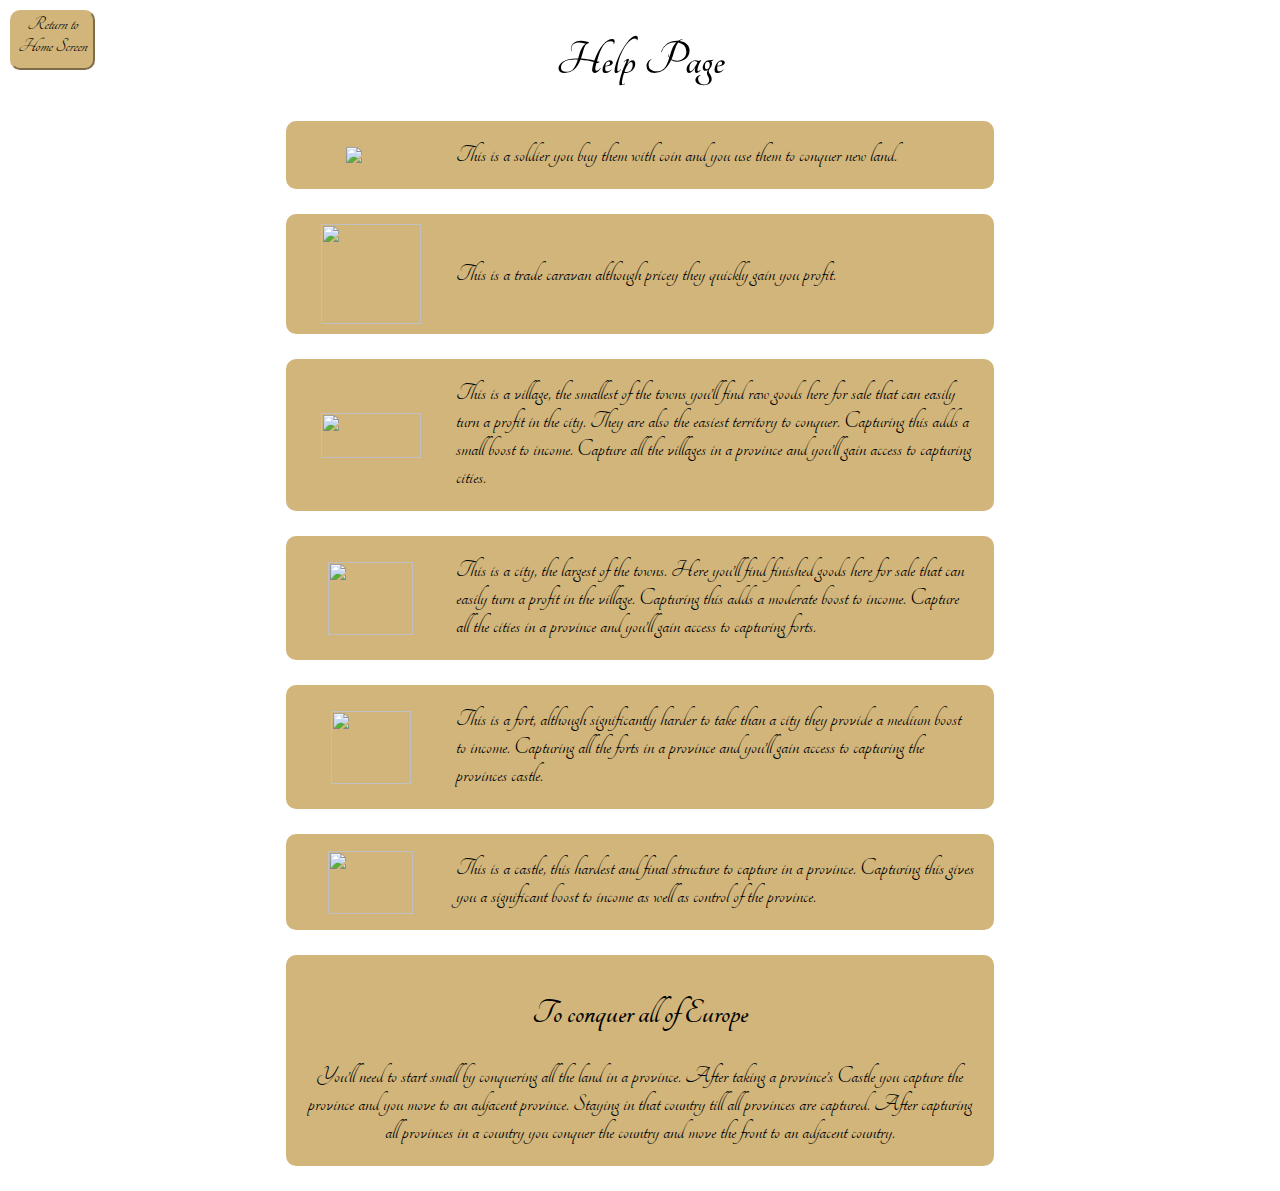
==== Help/help.html @ 7fa64fc6 "Redid file names" ====
<!DOCTYPE html>
<html>
<head>
    <meta charset="utf-8" />
    <meta http-equiv="X-UA-Compatible" content="IE=edge">
    <title>Help Page</title>
    <meta name="viewport" content="width=device-width, initial-scale=1">
    <link href="https://fonts.googleapis.com/css?family=Tangerine" rel="stylesheet">
    <link rel="stylesheet" href="https://use.fontawesome.com/releases/v5.1.1/css/all.css" integrity="sha384-O8whS3fhG2OnA5Kas0Y9l3cfpmYjapjI0E4theH4iuMD+pLhbf6JI0jIMfYcK3yZ" crossorigin="anonymous">
    <link rel="stylesheet" type="text/css" media="screen" href="help_styles.css" />
    <!-- <script src="main.js"></script> -->
</head>
<body>
    <!-- https://source.unsplash.com -->

    <div class="return_button">
        <a  class="back" href="../index.html">
            <button class="button" type="button"><i class="fas fa-chevron-circle-left back_button"><p class="return">Return to Home Screen</p></i></button>
        </a>
    </div>

    <h1 class="title">Help Page</h1>

    <div class="content">
        <div class="help_box">
            <div class="help_icon"><img src="http://getdrawings.com/img/knight-helmet-silhouette-3.png" width="50" hieght="66"/></div>
            <p class="help_text">This is a soldier you buy them with coin and you use them to conquer new land.</p>
        </div>

        <div class="help_box">
            <div class="help_icon"><img src="http://getdrawings.com/img/horse-and-wagon-silhouette-7.png" width="100" height="100"/></div>
            <p class="help_text">This is a trade caravan although pricey they quickly gain you profit.</p>
        </div>

        <div class="help_box">
            <div class="help_icon"><img src="../img/Icons/Village.svg" width="100" height="45"/></div>
            <p class="help_text">This is a village, the smallest of the towns you’ll find raw goods here for sale that can easily turn a profit in the city. They are also the easiest territory to conquer. Capturing this adds a small boost to income. Capture all the villages in a province and you’ll gain access to capturing cities.</p>
        </div>

        <div class="help_box">
            <div class="help_icon"><img src="../img/Icons/City.svg" width="85" height="73"/></div>
            <p class="help_text">This is a city, the largest of the towns. Here you’ll find finished goods here for sale that can easily turn a profit in the village. Capturing this adds a moderate boost to income. Capture all the cities in a province and you’ll gain access to capturing forts.</p>
        </div>

        <div class="help_box">
            <div class="help_icon"><img src="../img/Icons/Fort.svg" width="80" height="73" /></div>
            <p class="help_text">This is a fort, although significantly harder to take than a city they provide a medium boost to income. Capturing all the forts in a province and you’ll gain access to capturing the provinces castle.</p>
        </div>

         <div class="help_box">
            <div class="help_icon"><img src="../img/Icons/Castle.svg" width="85"height="63" /></div>
            <p class="help_text">This is a castle, this hardest and final structure to capture in a province. Capturing this gives you a significant boost to income as well as control of the province.</p>
        </div>

        <div class="help_box help_box_special">
            <h2>To conquer all of Europe</h2>
            <p class="help_text">You’ll need to start small by conquering all the land in a province. After taking a province’s Castle you capture the province and you move to an adjacent province. Staying in that country till all provinces are captured. After capturing all provinces in a country you conquer the country and move the front to an adjacent country.</p>
        </div>
    </div>
</body>
</html>
---- Help/help_styles.css ----
html {
    background: url('../img/EuropaTitleScreenMapa.jpg') no-repeat center center fixed;
}
 /* button stuff */
.return_button {
    position: absolute;
    top: 10px;
    left: 10px;
}

.return {
    font-family: 'Tangerine', cursive;
    font-size: 20px;
    font-weight: 400;
    margin-top: 0px;
}

.button {
    height: 60px;
    width: 85px;
    -webkit-border-radius: 10px;
    -moz-border-radius: 10px;
    border-radius: 10px;
    background-color: #d1b57b;
    border-color: #d1b57b;
    cursor: pointer;
}

.content {
    width: 60%;
    margin: 0 auto;
}

/* title */
.title {
    font-family: 'Tangerine', cursive;
    font-size: 50px;
    font-weight: 700;
    text-align: center;
}

/* Information boxes */
.help_box {
    display: flex;
    background-color: #d1b57b;
    -webkit-border-radius: 10px;
    -moz-border-radius: 10px;
    border-radius: 10px;
    margin: 25px;
    padding: 10px;
    align-items: center;
}

.help_box_special {
    text-align: center;
    display: block;
}

.help_box_special h2 {
    font-family: 'Tangerine', cursive;
    font-size: 35px;
    font-weight: 700;
}

.help_icon {
    display: flex;
    justify-content: center;
    align-items: center;
    min-width: 150px;
}

.help_text {
    margin: 10px;
    font-family: 'Tangerine', cursive;
    font-size: 25px;
    font-weight: 400;
}

/* soldier */

/* Trade Caravan */

/* Village */

/* City */

/* Fort */

/* Castle */

/* A Tip */
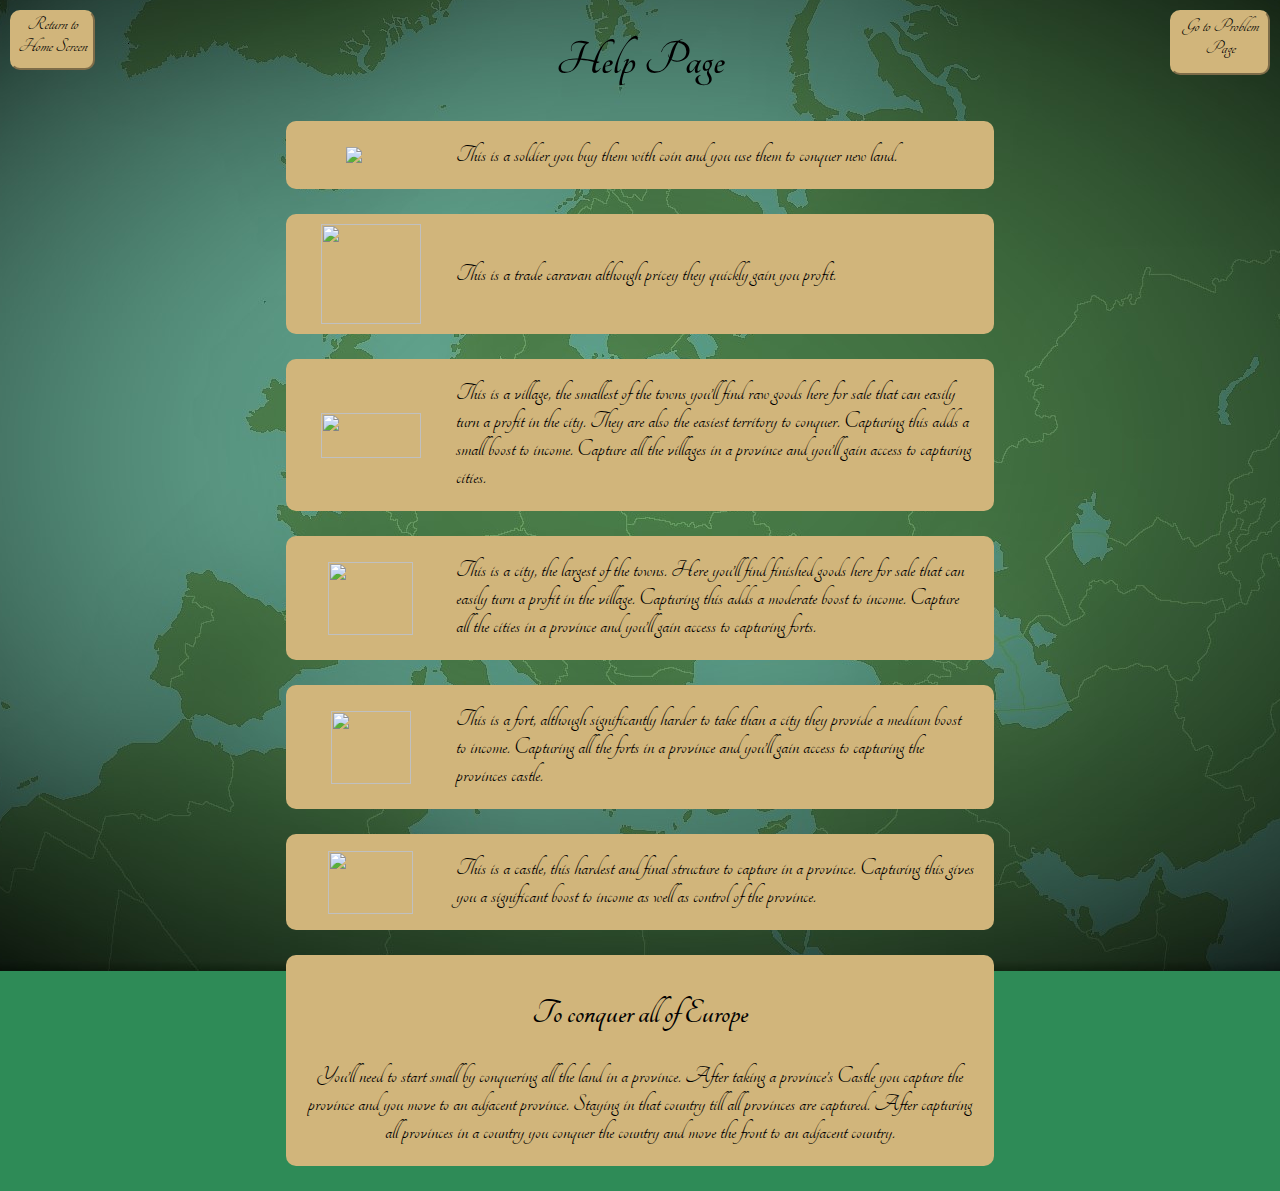
==== commit dfad91b2: "adding contributers necessary to push" ====
--- a/Help/help.html
+++ b/Help/help.html
@@ -16,6 +16,12 @@
     <div class="return_button">
         <a  class="back" href="../index.html">
             <button class="button" type="button"><i class="fas fa-chevron-circle-left back_button"><p class="return">Return to Home Screen</p></i></button>
+        </a>
+    </div>
+
+    <div class="problem_button">
+        <a  class="go_to" href="../problem.html">
+            <button class="prob_button" type="button"><i class="fa fa-chevron-circle-right" aria-hidden="true"><p class="forward">Go to Problem Page</p></i></button>
         </a>
     </div>
 
--- a/Help/help_styles.css
+++ b/Help/help_styles.css
@@ -1,5 +1,6 @@
 html {
-    background: url('../img/EuropaTitleScreenMapa.jpg') no-repeat center center fixed;
+    background: url('../img/europaMapaTitleScreen.jpg') no-repeat center center fixed;
+    background-color: seagreen; 
 }
  /* button stuff */
 .return_button {
@@ -7,6 +8,30 @@
     top: 10px;
     left: 10px;
 }
+
+.problem_button {
+    position: absolute;  
+    top: 10px;
+    right: 10px;
+ }
+ 
+ .forward {
+    font-family: 'Tangerine', cursive;
+    font-size: 20px;
+    font-weight: 400;
+    margin-top: 2px;
+ }
+ 
+ .prob_button {
+    height: 65px;
+    width: 100px;
+    -webkit-border-radius: 10px;
+    -moz-border-radius: 10px;
+    border-radius: 10px;
+    background-color: #d1b57b;
+    border-color: #d1b57b;
+    cursor: pointer;
+ }
 
 .return {
     font-family: 'Tangerine', cursive;
